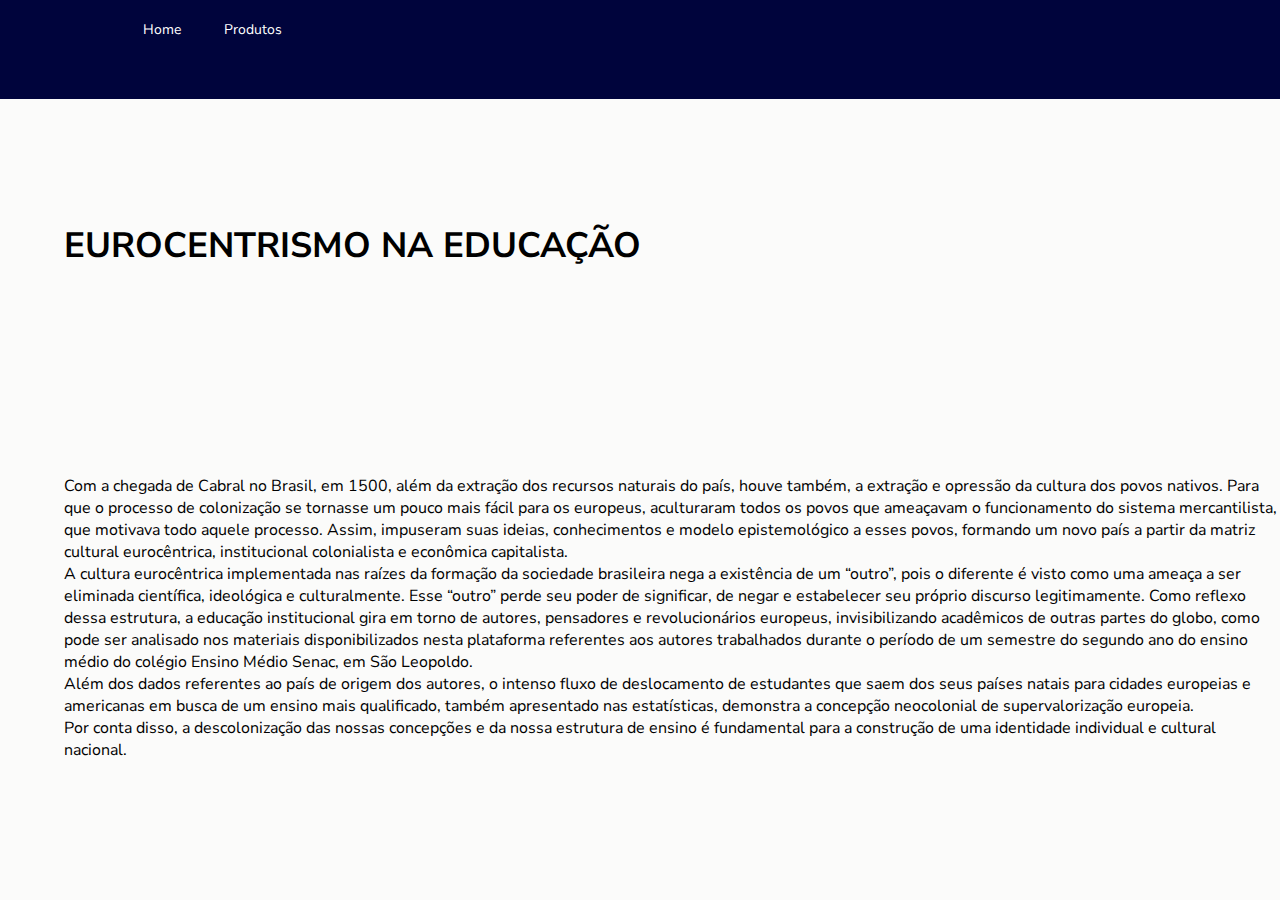
==== index.html @ 4626a1fa "Create index.html" ====
<html>
    <head>
        <title> Lupa da Divdersidade </title>
        <link rel="stylesheet" href="TelaAnalise.css">
        <meta charset="UTF-8">
        <meta name="viewport" content="width=device-width, initial-scale=1.0">
    </head>

    <body>    
        <nav>
            <ul class="container">
              <li style="margin-left: 10%;"><a href='https://juliayume.github.io/TelaInicial/index.html'>Home</a></li>
              <li style="margin-left: 1%;"><a href='https://juliayume.github.io/TelaProdutos/'>Produtos</a></li>
            </ul>
        </nav>
        <section>
            <img class="img" url=(../TelaAnalise/AnaliseImg.png)>
            <div class="both">
                <h1 class="txt">EUROCENTRISMO NA EDUCAÇÃO</h1>
                <p class="txt2">Com a chegada de Cabral no Brasil, em 1500, além da extração dos recursos naturais do país, houve também, a extração e opressão da cultura dos povos nativos. Para que o processo de colonização se tornasse um pouco mais fácil para os europeus, aculturaram todos os povos que ameaçavam o funcionamento do sistema mercantilista, que motivava todo aquele processo. Assim, impuseram suas ideias, conhecimentos e modelo epistemológico a esses povos, formando um novo país a partir da matriz cultural eurocêntrica, institucional colonialista e econômica capitalista.<br>
                    A cultura eurocêntrica implementada nas raízes da formação da sociedade brasileira nega a existência de um “outro”, pois o diferente é visto como uma ameaça a ser eliminada científica, ideológica e culturalmente. Esse “outro” perde seu poder de significar, de negar e estabelecer seu próprio discurso legitimamente. Como reflexo dessa estrutura, a educação institucional gira em torno de autores, pensadores e revolucionários europeus, invisibilizando acadêmicos de outras partes do globo, como pode ser analisado nos materiais disponibilizados nesta plataforma referentes aos autores trabalhados durante o período de um semestre do segundo ano do ensino médio do colégio Ensino Médio Senac, em São Leopoldo.<br>
                    Além dos dados referentes ao país de origem dos autores, o intenso fluxo de deslocamento de estudantes que saem dos seus países natais para cidades europeias e americanas em busca de um ensino mais qualificado, também apresentado nas estatísticas, demonstra a concepção neocolonial de supervalorização europeia.<br>
                    Por conta disso, a descolonização das nossas concepções e da nossa estrutura de ensino é fundamental para a construção de uma identidade individual e cultural nacional.<br>                    
                </p>
            </div>
        </section>
    </body>

</html>
---- TelaAnalise.css ----
@import url('https://fonts.googleapis.com/css2?family=Nunito+Sans:wght@200;300&display=swap');
@import url('https://fonts.googleapis.com/css2?family=Noto+Serif+Display:wght@900&display=swap');

body, html{
  margin: 0%;
  padding: 0%;
  background-color: #FBFBFA;
}

/* MENU */

a {text-decoration: none;}

.container {
  margin: auto;
  width: 100%;
  height: 11%;
}

ul {
  padding-left: 0;
    margin-top: 0;
    margin-bottom: 0;
  list-style: none;
}

nav {
  background: #00043C;
  font-size: 0;
  font-family: 'Nunito Sans', sans-serif;
}

nav > ul > li {
  display: inline-block;
    font-size: 14px;
    padding: 0 15px;
}

nav > ul > li > a {
  color: #fff;
    display: block;
    padding: 20px 0;
    border-bottom: 3px solid transparent;
    transition: all .3s ease;
}
nav > ul > li:hover > a {
  color: rgb(255, 255, 255); 
    border-bottom: 3px solid rgb(48, 27, 240);
}

.mega-menu {
    background: #eee;
    visibility: hidden;
    opacity: 0;
    transition: visibility 0s, opacity 0.5s linear;
    position: absolute;
    left: 0;
    width: 100%;
    padding-bottom: 20px;
}
.mega-menu h3 {color: #444;}

.mega-menu .container {
    display: flex;
}
.mega-menu .item {
  flex-grow: 1;
    margin: 0 10px;
}
.mega-menu .item img {
    width: 100%;
}
.mega-menu a {
  border-bottom: 1px solid #ddd;
    color: #4ea3d8;
    display: block;
    padding: 10px 0;
}
.mega-menu a:hover {color: #2d6a91;}


.dropdown {position: static;}

.dropdown:hover .mega-menu {
    visibility: visible;
    opacity: 1;
}

.align-same-line{
    display: inline-block;
  }

/* IMAGES */

.img{
    margin-top: 3%;
    max-width: 60%;
    max-height: 100%;
}

.txt{
    display: flex;
    margin-top: 10%;
    font-family: 'Nunito Sans', sans-serif;
    color: black;
    font-size: 220%;
}

.txt2{
    display: flex;
    margin-top: 15%;
    font-family: 'Nunito Sans', sans-serif;
    color: black;
    font-size: 100%;
}

.both {
    display: flex;
    flex-direction: column;
    align-items: baseline;
    margin-left: 5%;
}

section {
    display: flex;
}

/* BUTTON */
button {
    margin:auto;
    display:block;
    padding: 1.3em 3em;
    font-family: 'Nunito Sans', sans-serif;
    font-size: 12px;
    font-weight: 500;
    color: #fff;
    background-color: #00043C;
    border: none;
    border-radius: 45px;
    box-shadow: 0px 8px 15px rgba(0, 0, 0, 0.1);
    transition: all 0.3s ease 0s;
    cursor: pointer;
    outline: none;
  }
  
  button:hover {
    background-color: #252966;
    box-shadow: 0px 15px 20px rgba(46, 58, 229, 0.4);
    font-family: 'Nunito Sans', sans-serif;
    color: #ffffff;
    transform: translateY(-7px);
  }
  
  button:active {
    transform: translateY(-1px);
  }
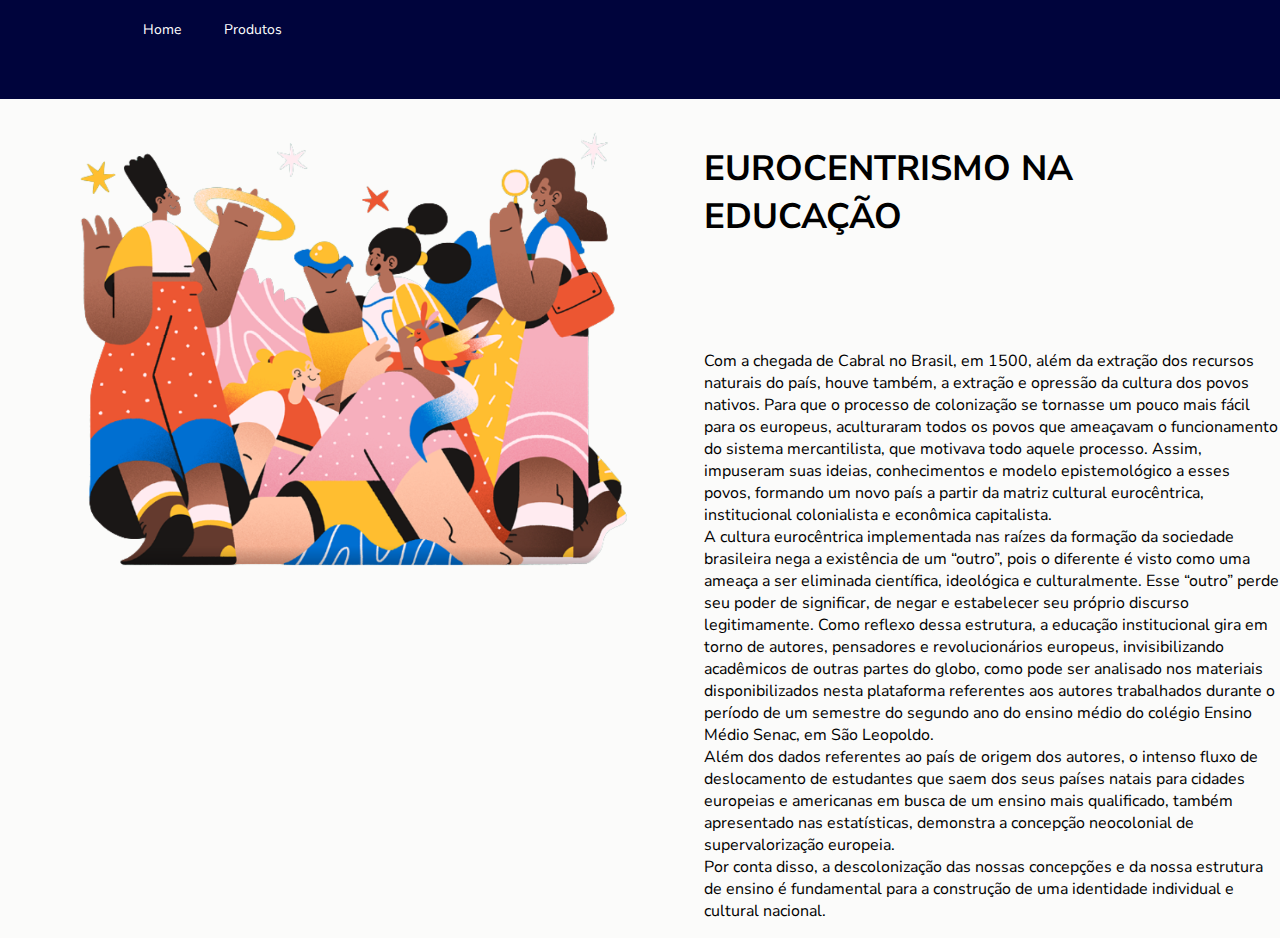
==== commit e185ab27: "Update index.html" ====
--- a/index.html
+++ b/index.html
@@ -14,7 +14,7 @@
             </ul>
         </nav>
         <section>
-            <img class="img" url=(../TelaAnalise/AnaliseImg.png)>
+            <img class="img" src="AnaliseImg.png">
             <div class="both">
                 <h1 class="txt">EUROCENTRISMO NA EDUCAÇÃO</h1>
                 <p class="txt2">Com a chegada de Cabral no Brasil, em 1500, além da extração dos recursos naturais do país, houve também, a extração e opressão da cultura dos povos nativos. Para que o processo de colonização se tornasse um pouco mais fácil para os europeus, aculturaram todos os povos que ameaçavam o funcionamento do sistema mercantilista, que motivava todo aquele processo. Assim, impuseram suas ideias, conhecimentos e modelo epistemológico a esses povos, formando um novo país a partir da matriz cultural eurocêntrica, institucional colonialista e econômica capitalista.<br>
--- a/TelaAnalise.css
+++ b/TelaAnalise.css
@@ -5,6 +5,13 @@
   margin: 0%;
   padding: 0%;
   background-color: #FBFBFA;
+}
+
+.botoes-items {
+    display: flex;
+    flex-direction: column;
+    align-items: baseline;
+    margin-left: 0%;
 }
 
 /* MENU */
@@ -25,6 +32,10 @@
 }
 
 nav {
+  position: fixed;
+  z-index: 10;
+  width: 100%;
+  height: 11%;
   background: #00043C;
   font-size: 0;
   font-family: 'Nunito Sans', sans-serif;
@@ -93,14 +104,15 @@
 /* IMAGES */
 
 .img{
-    margin-top: 3%;
-    max-width: 60%;
+    margin-top: 5%;
+    max-width: 80%;
     max-height: 100%;
+    position: fixed;
 }
 
 .txt{
     display: flex;
-    margin-top: 10%;
+    margin-top: 25%;
     font-family: 'Nunito Sans', sans-serif;
     color: black;
     font-size: 220%;
@@ -118,7 +130,7 @@
     display: flex;
     flex-direction: column;
     align-items: baseline;
-    margin-left: 5%;
+    margin-left: 55%;
 }
 
 section {
